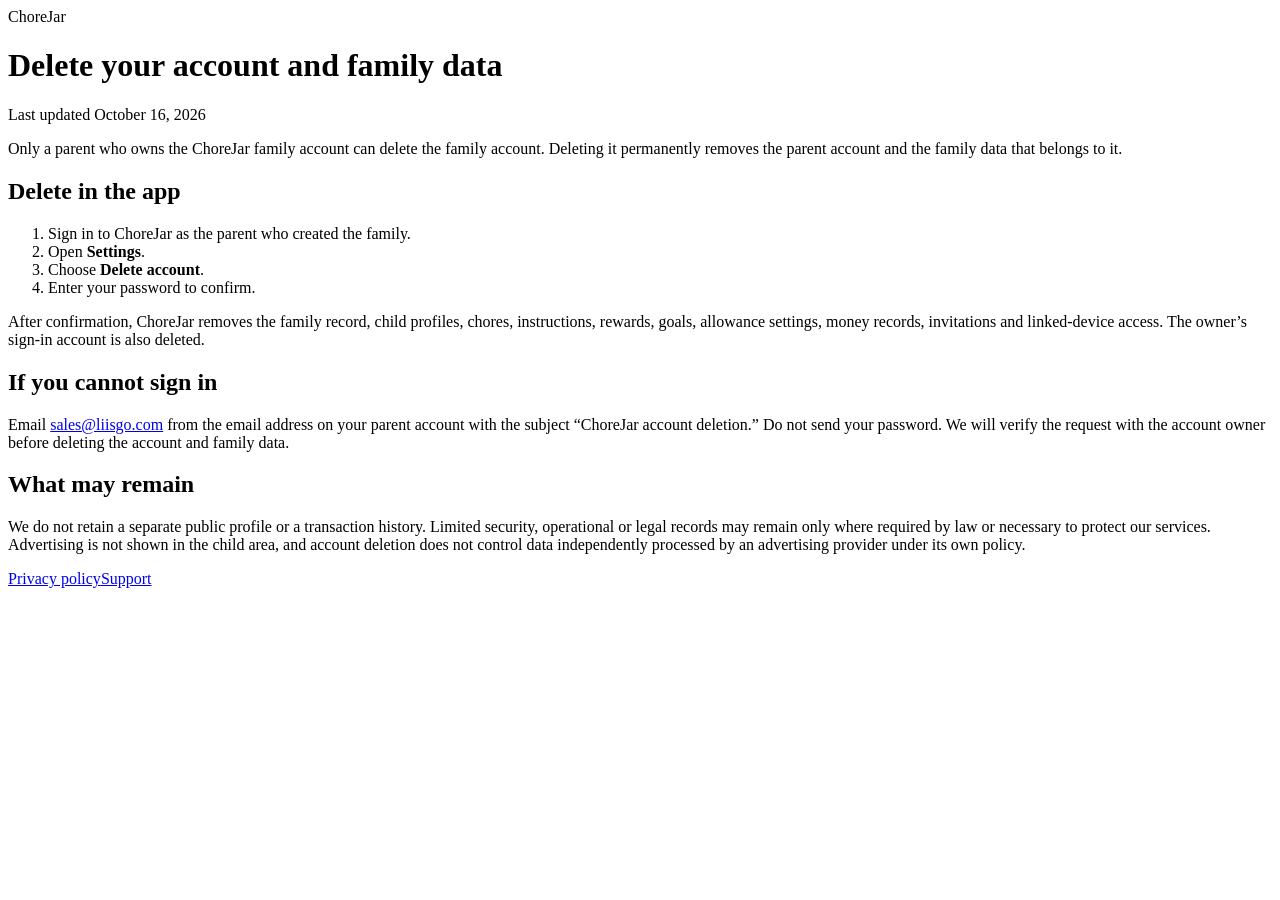
==== hosting/delete-account.html @ 9344ebfa "Release ChoreJar 1.0.0 (10)" ====
<!doctype html>
<html lang="en">
<head>
  <meta charset="utf-8">
  <meta name="viewport" content="width=device-width, initial-scale=1">
  <meta name="referrer" content="no-referrer">
  <title>Delete your ChoreJar account</title>
  <link rel="stylesheet" href="/style.css">
</head>
<body>
<main>
  <span class="brand">ChoreJar</span>
  <h1>Delete your account and family data</h1>
  <p class="note">Last updated October 16, 2026</p>
  <p>Only a parent who owns the ChoreJar family account can delete the family account. Deleting it permanently removes the parent account and the family data that belongs to it.</p>

  <h2>Delete in the app</h2>
  <ol>
    <li>Sign in to ChoreJar as the parent who created the family.</li>
    <li>Open <strong>Settings</strong>.</li>
    <li>Choose <strong>Delete account</strong>.</li>
    <li>Enter your password to confirm.</li>
  </ol>
  <p>After confirmation, ChoreJar removes the family record, child profiles, chores, instructions, rewards, goals, allowance settings, money records, invitations and linked-device access. The owner’s sign-in account is also deleted.</p>

  <h2>If you cannot sign in</h2>
  <p>Email <a href="mailto:sales@liisgo.com?subject=ChoreJar%20account%20deletion">sales@liisgo.com</a> from the email address on your parent account with the subject “ChoreJar account deletion.” Do not send your password. We will verify the request with the account owner before deleting the account and family data.</p>

  <h2>What may remain</h2>
  <p>We do not retain a separate public profile or a transaction history. Limited security, operational or legal records may remain only where required by law or necessary to protect our services. Advertising is not shown in the child area, and account deletion does not control data independently processed by an advertising provider under its own policy.</p>

  <p class="links"><a href="/privacy">Privacy policy</a><a href="/support">Support</a></p>
</main>
</body>
</html>
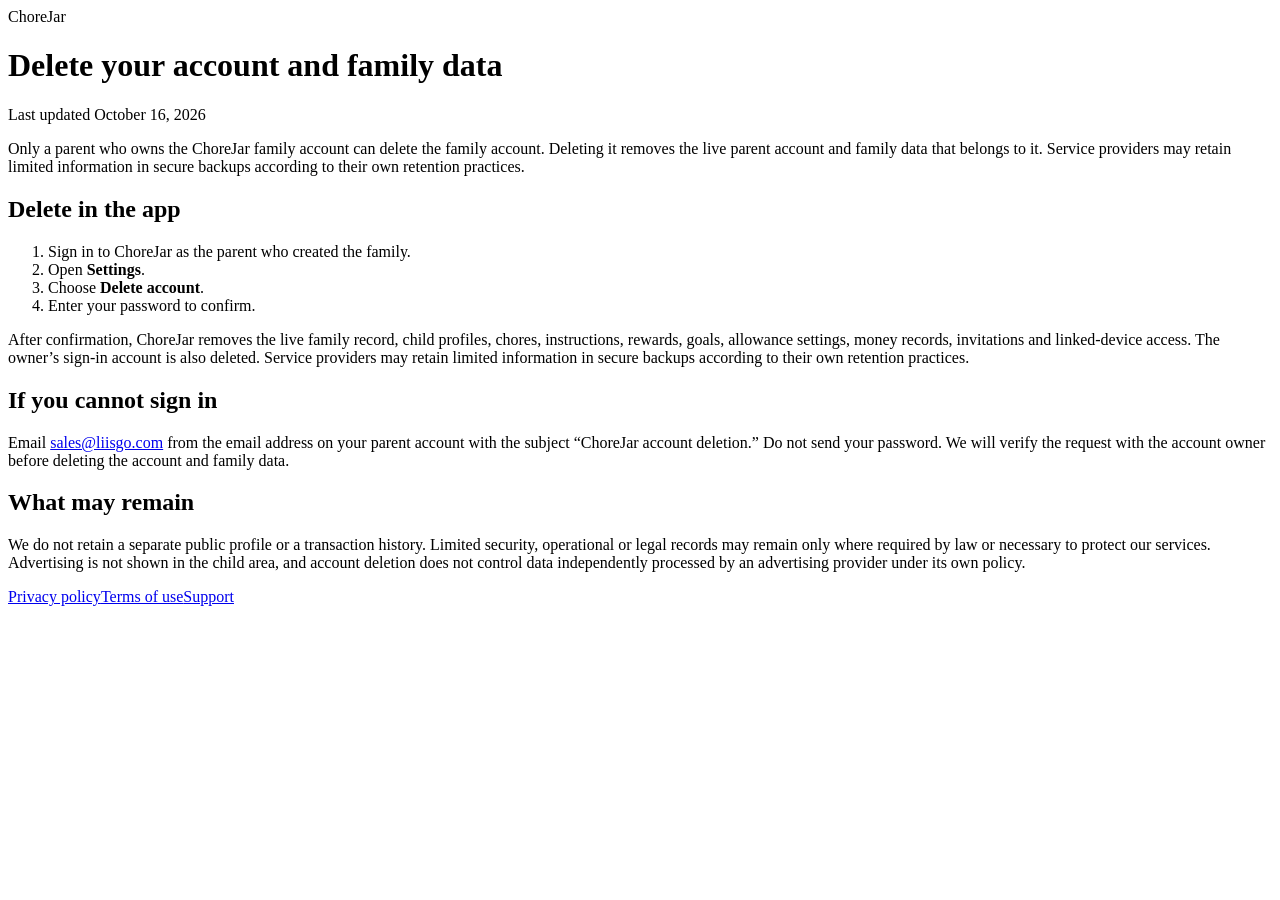
==== commit eaa54e58: "Prepare ChoreJar 1.0.1 for store review" ====
--- a/hosting/delete-account.html
+++ b/hosting/delete-account.html
@@ -12,7 +12,7 @@
   <span class="brand">ChoreJar</span>
   <h1>Delete your account and family data</h1>
   <p class="note">Last updated October 16, 2026</p>
-  <p>Only a parent who owns the ChoreJar family account can delete the family account. Deleting it permanently removes the parent account and the family data that belongs to it.</p>
+  <p>Only a parent who owns the ChoreJar family account can delete the family account. Deleting it removes the live parent account and family data that belongs to it. Service providers may retain limited information in secure backups according to their own retention practices.</p>
 
   <h2>Delete in the app</h2>
   <ol>
@@ -21,7 +21,7 @@
     <li>Choose <strong>Delete account</strong>.</li>
     <li>Enter your password to confirm.</li>
   </ol>
-  <p>After confirmation, ChoreJar removes the family record, child profiles, chores, instructions, rewards, goals, allowance settings, money records, invitations and linked-device access. The owner’s sign-in account is also deleted.</p>
+  <p>After confirmation, ChoreJar removes the live family record, child profiles, chores, instructions, rewards, goals, allowance settings, money records, invitations and linked-device access. The owner’s sign-in account is also deleted. Service providers may retain limited information in secure backups according to their own retention practices.</p>
 
   <h2>If you cannot sign in</h2>
   <p>Email <a href="mailto:sales@liisgo.com?subject=ChoreJar%20account%20deletion">sales@liisgo.com</a> from the email address on your parent account with the subject “ChoreJar account deletion.” Do not send your password. We will verify the request with the account owner before deleting the account and family data.</p>
@@ -29,7 +29,7 @@
   <h2>What may remain</h2>
   <p>We do not retain a separate public profile or a transaction history. Limited security, operational or legal records may remain only where required by law or necessary to protect our services. Advertising is not shown in the child area, and account deletion does not control data independently processed by an advertising provider under its own policy.</p>
 
-  <p class="links"><a href="/privacy">Privacy policy</a><a href="/support">Support</a></p>
+  <p class="links"><a href="/privacy">Privacy policy</a><a href="/terms">Terms of use</a><a href="/support">Support</a></p>
 </main>
 </body>
 </html>
